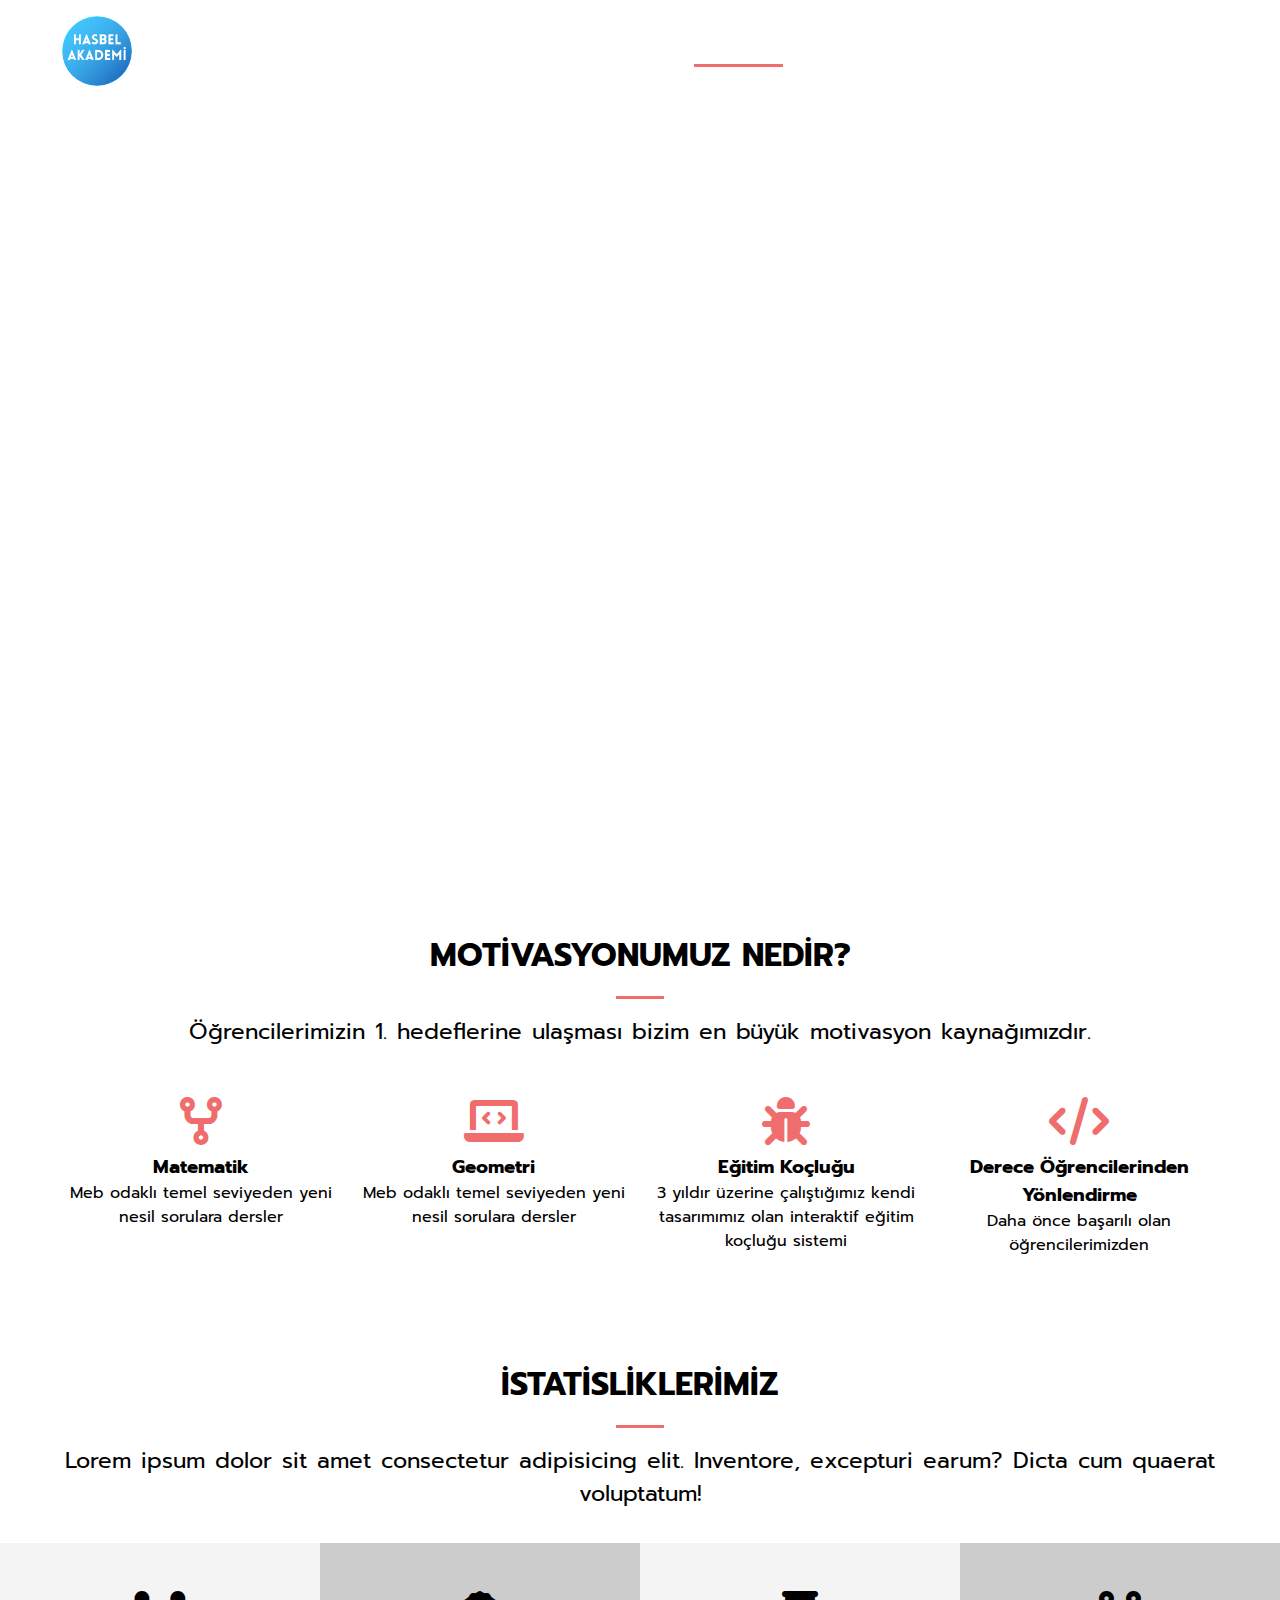
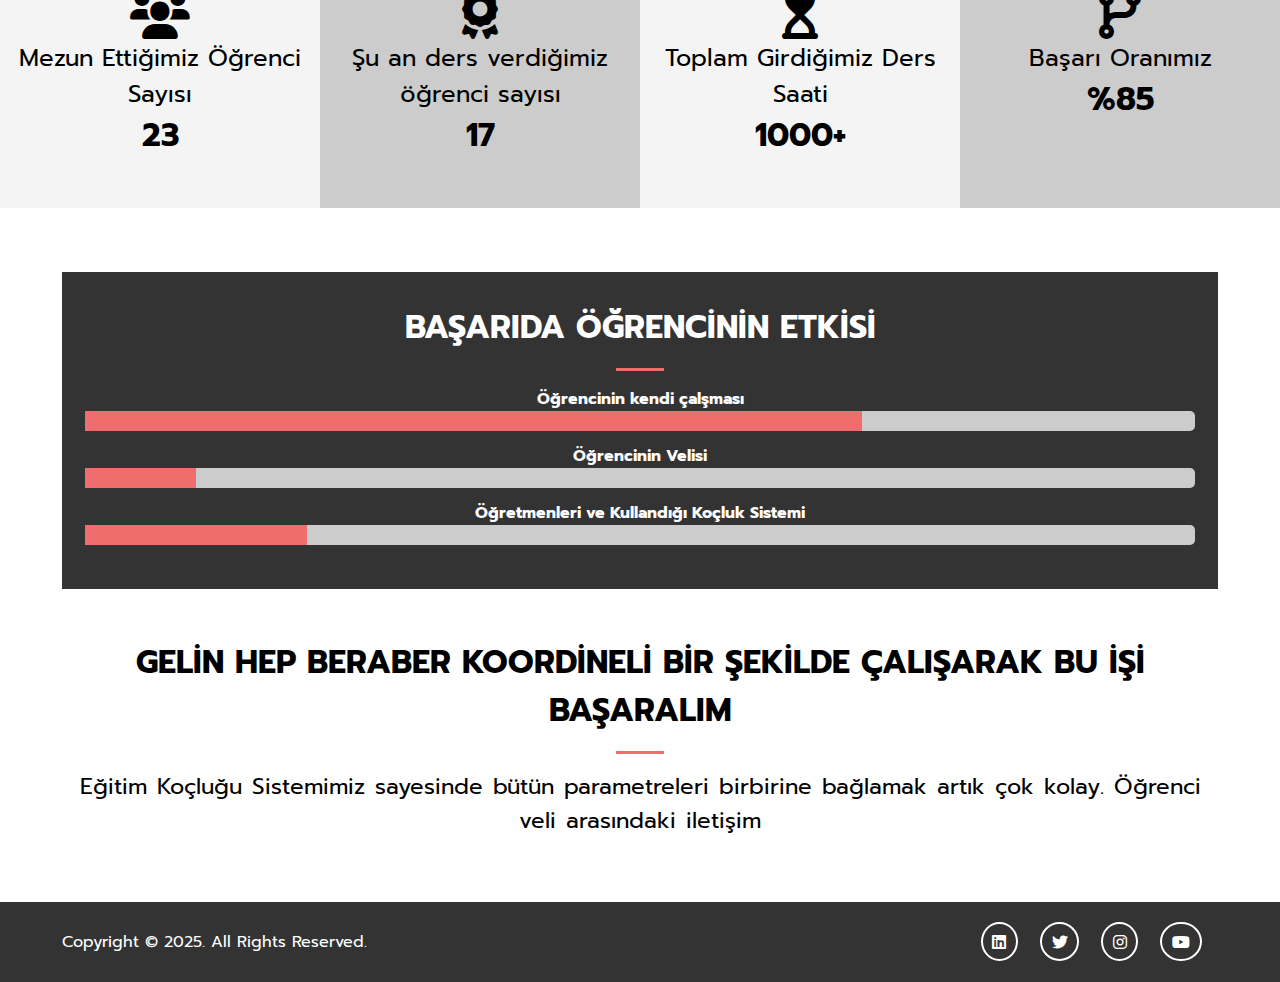
==== hasbel4/aydinsoftware521/index.html @ 7939b0c5 "Add files via upload" ====
<!DOCTYPE html>
<html lang="tr">
<head>
    <meta charset="UTF-8">
    <meta http-equiv="X-UA-Compatible" content="IE=edge">
    <meta name="viewport" content="width=device-width, initial-scale=1.0">
    <link href="https://fonts.googleapis.com/css2?family=Prompt&display=swap" rel="stylesheet">
    <link rel="stylesheet" href="https://cdnjs.cloudflare.com/ajax/libs/font-awesome/6.0.0/css/all.min.css" integrity="sha512-9usAa10IRO0HhonpyAIVpjrylPvoDwiPUiKdWk5t3PyolY1cOd4DSE0Ga+ri4AuTroPR5aQvXU9xC6qOPnzFeg==" crossorigin="anonymous" referrerpolicy="no-referrer" />
    <link
    rel="stylesheet"
    href="https://cdnjs.cloudflare.com/ajax/libs/animate.css/4.1.1/animate.min.css"
  />
    <link rel="stylesheet" href="css/main.css">
    <link rel="canonical" href="https://aydin.software/">
    <title>Hasbel</title>
    <!-- Global site tag (gtag.js) - Google Analytics -->
<script async src="https://www.googletagmanager.com/gtag/js?id=G-B89TX1SJYJ"></script>
<script>
  window.dataLayer = window.dataLayer || [];
  function gtag(){dataLayer.push(arguments);}
  gtag('js', new Date());

  gtag('config', 'G-B89TX1SJYJ');
</script>
</head>
<body>
    
    <!-- header -->
    <header id="header__home">
        <div class="container">
            <nav class="main-nav">
                <img style="background-color: rgba(255, 255, 255, 0.863); border-radius: 50%;"  src="img/enes.png" alt="" class="main-nav__logo">
                <ul class="main-nav__items">
                    <li><a href="index.html" class="active">ANA SAYFA</a></li>
                    <li><a href="about.html">HAKKIMIZDA</a></li>
                    <li><a href="projects.html">PAKETLERİMİZ</a></li>
                    <li><a href="contact.html">İLETİŞİM</a></li>
                </ul>
            </nav>
            <div  class="header-content" style="display: flex; flex-direction: column; justify-content: center; margin-top: 150px !important;">
                <section>
                    <h1 style="color: #fff;">We are Hasbel
                        <span 
                        class="typewrite" 
                        data-period="1000" 
                        data-type='["Matematik","Geometri","Birebir Mentörlük"]'></span>
                    </h1>
                </section>

            </div>
        </div>
    </header>

    <!-- section a -->
    <section id="home__a" class="text-center py-2">
        <div class="container">
            <h2 class="section-title">Motivasyonumuz nedir?</h2>
            <div class="border-bottom"></div>
            <p class="lead">
               Öğrencilerimizin 1. hedeflerine ulaşması bizim en büyük motivasyon kaynağımızdır.
            </p>
            <div class="skills my-3">
                <div>
                    <i class="fa-solid fa-code-fork fa-3x"></i>
                    <h3>Matematik</h3>
                    <p>Meb odaklı temel seviyeden yeni nesil sorulara dersler</p>
                </div>
                <div>
                    <i class="fa-solid fa-laptop-code fa-3x"></i>
                    <h3>Geometri</h3>
                    <p>Meb odaklı temel seviyeden yeni nesil sorulara dersler</p>
                </div>
                <div>
                    <i class="fa-solid fa-bug fa-3x"></i>
                    <h3>Eğitim Koçluğu</h3>
                    <p> 3 yıldır üzerine çalıştığımız kendi tasarımımız olan interaktif eğitim koçluğu sistemi </p>
                </div>
                <div>
                    <i class="fa-solid fa-code fa-3x"></i>
                    <h3>Derece Öğrencilerinden Yönlendirme</h3>
                    <p>Daha önce başarılı olan öğrencilerimizden</p>
                </div>
            </div>
        </div>
    </section>

    <!-- section b -->
    <section id="home__b" class="text-center py-2">
        <div class="container">
            <h2 class="section-title">İstatisliklerimiz</h2>
            <div class="border-bottom"></div>
            <p class="lead">
                Lorem ipsum dolor sit amet consectetur adipisicing elit. Inventore, excepturi earum? Dicta cum quaerat voluptatum!
            </p>
        </div>
        <div class="profile">
            <div>
                <ul>
                    <li><i class="fas fa-users fa-3x"></i></li>
                    <li class="title">Mezun Ettiğimiz Öğrenci Sayısı</li>
                    <li class="number">23</li>
                </ul>
            </div>
            <div>
                <ul>
                    <li><i class="fas fa-award fa-3x"></i></li>
                    <li class="title">Şu an ders verdiğimiz öğrenci sayısı</li>
                    <li class="number">17</li>
                </ul>
            </div>
            <div>
                <ul>
                    <li><i class="fas fa-hourglass-start fa-3x"></i></li>
                    <li class="title">Toplam Girdiğimiz Ders Saati</li>
                    <li class="number">1000+</li>
                </ul>
            </div>
            <div>
                <ul>
                    <li><i class="fas fa-code-branch fa-3x"></i></li>
                    <li class="title">Başarı Oranımız</li>
                    <li class="number">%85</li>
                </ul>
            </div>
        </div>
    </section>

    <!-- section c -->
    <section id="home__c" class="text-center py-2">
        <div class="container">
            
            <section id="about-b" class="bg-dark py-2">
                <div class="container">
                    <h2 class="section-title">Başarıda öğrencinin etkisi</h2>
                    <div class="border-bottom"></div>
                    <div id="progress-bars">
                        <h4>Öğrencinin kendi çalşması</h4>
                        <div class="progress">
                            <div style="width: 70%;"></div>
                        </div>
                        <h4>Öğrencinin Velisi</h4>
                        <div class="progress">
                            <div style="width: 10%;"></div>
                        </div>
                    
                        <h4>Öğretmenleri ve Kullandığı Koçluk Sistemi</h4>
                        <div class="progress">
                            <div style="width: 20%;"></div>
                        </div>
                    </div>
        
                </div>
            </section>
            <h2 class="section-title" style="margin-top: 50px;" >Gelin hep beraber koordineli bir şekilde çalışarak bu işi başaralım</h2>
            <div class="border-bottom"></div>
            <p class="lead">Eğitim Koçluğu Sistemimiz sayesinde bütün parametreleri birbirine bağlamak artık çok kolay. Öğrenci veli arasındaki iletişim</p>
        
        </div>
    </section>

    <footer id="main-footer">
        <div class="footer-content container">
            <p>Copyright &copy; 2025. All Rights Reserved.</p>

            <div class="social">
                <i class="fab fa-linkedin"> <a href="https://www.linkedin.com/in/hasan-hikmet-aydin-aydinsoftware/"></a></i>
                <i class="fab fa-twitter"></i>
                <i class="fab fa-instagram"><a href=""></a></i>
                <i class="fab fa-youtube"></i>
            </div>
        </div>
    </footer>

    <script src="js/jquery.min.js"></script>
    <script src="js/type-writer.js"></script>
</body>
</html>
---- hasbel4/aydinsoftware521/css/main.css ----
.container {
    max-width: 1200px;
    padding: 0 1.4rem;
    margin: auto;
}
.btn-primary, .btn-light, .btn-dark {
    display: inline-block;
    padding: .7rem 2rem;
    transition: all .5s;
    border: none;
    cursor: pointer;
}
.btn-primary {
    color: #333;
    background-color: #EF6D6D;
}
.btn-light {
    color: #333;
    background-color: #f4f4f4;
}
.btn-dark {
    color: #fff;
    background-color: #333;
}
button[class^='btn-']:hover, a[class^='btn-']:hover, input[class^='btn-']:hover {
    background-color: #EF6D6D;
}
.bg-dark {
    background-color: #333;
}
.bg-primary {
    background-color: #EF6D6D;
}
.bg-light {
    background-color: #f4f4f4;
}
.py-1 {
    padding: 1rem 0;
}
.py-2 {
    padding: 2rem 0;
}
.py-3 {
    padding: 3rem 0;
}
.py-4 {
    padding: 4rem 0;
}
.my-1 {
    margin: 1rem 0;
}
.my-2 {
    margin: 2rem 0;
}
.my-3 {
    margin: 3rem 0;
}
.my-4 {
    margin: 4rem 0;
}
.text-center {
    text-align: center;
}
.section-title {
    font-size: 2rem;
    padding-bottom: 1rem;
    text-transform: uppercase;
    text-align: center;
}
.border-bottom {
    height: 3px;
    width: 3rem;
    background-color: #EF6D6D;
    margin: 0 auto 1rem auto;
}
.lead {
    font-size: 1.4rem;
    margin-bottom: 2rem;
    word-spacing: 2px;
}
* {
    margin: 0;
    padding: 0;
    box-sizing: border-box;
}
body {
    background-color: #fff;
    font-family: 'Prompt',  sans-serif;
    line-height: 1.5;
}
a {
    text-decoration: none;
    color: #333;
}
ul {
    list-style: none;
}
img {
    width: 100%}
.main-nav {
    display: flex;
    justify-content: space-between;
    padding-top: 1rem;
}
.main-nav__logo {
    width: 70px;
    height: 70px;
}
.main-nav__items {
    display: flex;
}
.main-nav__items li {
    padding: 1rem 1.5rem;
}
.main-nav__items li a {
    text-decoration: none;
    color: #fff;
    text-transform: uppercase;
    border-bottom: 3px transparent solid;
    padding-bottom: .5rem;
    transition: border-color .5s;
}
.main-nav__items li a:hover {
    border-color: #ccc;
}
.main-nav__items li a.active {
    border-color: #EF6D6D;
}
#header__home {
    background: url("../img/bh7.jpg") no-repeat center right/cover;
    height: 100vh;
    color: #fff;
}
#header__home .header-content {
    text-align: center;
    margin-top: 150px;}
#header__home h1 {
    font-size: 4rem;
    line-height: 1.2;
}
#header__home .typewrite {
    display: block;
}
#header__inner {
    background: url("../img/space2.jpeg") no-repeat 40% 20%/cover;
    height: 5.5rem;
    border-bottom: 3px solid #EF6D6D;
}
#home__a .skills {
    display: grid;
    grid-template-columns: repeat(4,  1fr);
    gap: 1rem;
    margin-bottom: 2.5rem;
}
#home__a .skills i {
    color: #EF6D6D;
    padding-bottom: .5rem;
}
#home__b .profile {
    display: grid;
    grid-template-columns: repeat(4,  1fr);
}
#home__b .profile li.title {
    font-size: 1.5rem;
}
#home__b .profile li.number {
    font-size: 2rem;
    font-weight: bold;
}
#home__b .profile div {
    padding: 3rem 0;
}
#home__b .profile div:nth-child(odd) {
    background-color: #f4f4f4;
}
#home__b .profile div:nth-child(even) {
    background-color: #ccc;
}
#home__c .process {
    display: grid;
    grid-template-columns: repeat(4,  1fr);
    gap: 1.5rem;
    text-align: center;
}
#home__c .process__step {
    position: absolute;
    top: 0;
    right: 0;
    font-size: 25px;
    background: #EF6D6D;
    border-radius: 50%;
    line-height: 15px;
    padding: 1rem;
    transition: all 1s;
}
#home__c .process__icon {
    position: relative;
    width: 125px;
    height: 125px;
    border-radius: 50%;
    background: #333;
    color: #fff;
    padding: 2rem;
    text-align: center;
}
#home__c .process__icon:hover {
    background: #EF6D6D;
}
#home__c .process__icon:hover .process__step {
    background-color: #333;
}
#about-a .info {
    display: grid;
    grid-template-columns: 1fr 2fr;
    gap: 1.2rem;
}
#about-a .info__image {
    border: 1px solid #f4f4f4;
    padding: .5rem;
    border-radius: 3px;
}
#about-a .info__bio {
    border: 1px solid #f4f4f4;
    padding: .8rem;
}
#about-b {
    color: #fff;
}
#about-b .progress {
    height: 20px;
    background-color: #ccc;
    border-radius: 5px;
    margin-bottom: .8rem;
}
#about-b .progress div {
    height: 100%;
    text-align: center;
    background-color: #EF6D6D;
}
#about-c .about-logos {
    display: grid;
    grid-template-columns: repeat(4,  1fr);
    gap: 2rem;
    align-items: center;
}
#about-c .about-logos img {
    width: 70%}
#about-d .references ul {
    list-style: none;
    margin-top: 1rem;
    display: flex;
    align-items: center;
}
#about-d .references p {
    border: 1px solid #ccc;
    border-radius: 5px;
    padding: .5rem;
}
#about-d .references img {
    width: 50px;
    height: 50px;
    border-radius: 50%;
    padding-right: .5rem;
}
#main-footer {
    background: #333;
    color: #fff;
    height: 5rem;
}
#main-footer .footer-content {
    display: flex;
    justify-content: space-between;
    align-items: center;
    height: 5rem;
}
#main-footer .footer-content .social .fab {
    margin-right: 1rem;
    border: 2px solid #fff;
    border-radius: 50%;
    text-align: center;
    padding: 0.6rem;
    transition: all .6s;
}
#main-footer .footer-content .social .fab:hover {
    background: #EF6D6D;
    cursor: pointer;
}
.items {
    display: grid;
    grid-template-columns: repeat(3,  1fr);
    gap: 1rem;
    box-shadow: rgba(149, 154, 145, 0.2) 0px 8px 24px;
}
.items .item {
    position: relative;
    background-color: #f4f4f4;
    overflow: hidden;
}
.items .item::after {
    content: '';
    position: absolute;
    display: block;
    background-color: #EF6D6D;
    opacity: .8;
    top: 0;
    left: 0;
    width: 100%;
    height: 100%;
    transform: translateX(-120%) translateY(-120%) rotate(45deg);
    transition: transform 1s cubic-bezier(0.175,  0.885,  0.32,  1.275);
}
.items .item:hover::after {
    transform: scale(2) translateX(-50%) translateY(-50%) rotate(45deg);
}
#contact-a .form-fields {
    display: grid;
    grid-template-areas: 'name email' 'subject phone' 'message message' 'button button';
    gap: 1rem;
    margin-bottom: 1rem;
}
#contact-a .form-fields .name {
    grid-area: name;
}
#contact-a .form-fields .email {
    grid-area: email;
}
#contact-a .form-fields .phone {
    grid-area: phone;
}
#contact-a .form-fields .subject {
    grid-area: subject;
}
#contact-a .form-fields .message {
    grid-area: message;
    height: 180px;
}
#contact-a .form-fields .btn-dark {
    grid-area: button;
}
#contact-a .form-fields .input {
    padding: .5rem 1rem;
}
#contact-b .contact-info {
    display: grid;
    grid-template-columns: repeat(3,  1fr);
    text-align: center;
    color: #fff;
}
@media (max-width: 768px) {
    #header__home {
    height: 30rem;
}
#header__home .header-content {
    padding-top: 7rem;
}
#header__home .header-content h1 {
    font-size: 2.6rem;
}
#home__a .skills, #home__b .profile, #home__c .process, .items {
    grid-template-columns: repeat(2,  1fr);
}
}@media (max-width: 576px) {
    #home__a .skills div {
    border-bottom: 1px #f4f4f4 solid;
    padding-bottom: 1rem;
}
#home__a .skills div:last-child {
    border: none;
    padding-bottom: 0;
}
.lead {
    font-size: 1rem;
    margin-bottom: 1.2rem;
    word-spacing: 1px;
}
#header__home {
    height: 10rem;
    border-radius: 2px solid #EF6D6D;
    background-position: 20% 30%}
#header__home .header-content {
    display: none;
}
#header__inner {
    height: 10rem;
}
.main-nav {
    flex-direction: column;
    align-items: center;
}
.main-nav li {
    padding: 1rem;
}
#home__a .skills, #home__b .profile, #home__c .process, .items, #contact-b .contact-info {
    grid-template-columns: 1fr;
}
#main-footer {
    height: 7rem;
}
#main-footer .footer-content {
    flex-direction: column;
    padding: 1rem;
    height: 5rem;
}
#main-footer .footer-content .social {
    padding-top: 1rem;
}
#about-a .info {
    grid-template-columns: 1fr;
}
#about-c {
    display: none;
}
#contact-a .form-fields {
    grid-template-areas: 'name' 'email' 'subject' 'phone' 'message' 'button'}
#contact-b div {
    margin-bottom: 1rem;
    padding-bottom: 1rem;
    border-bottom: 1px dashed #fff;
}



}
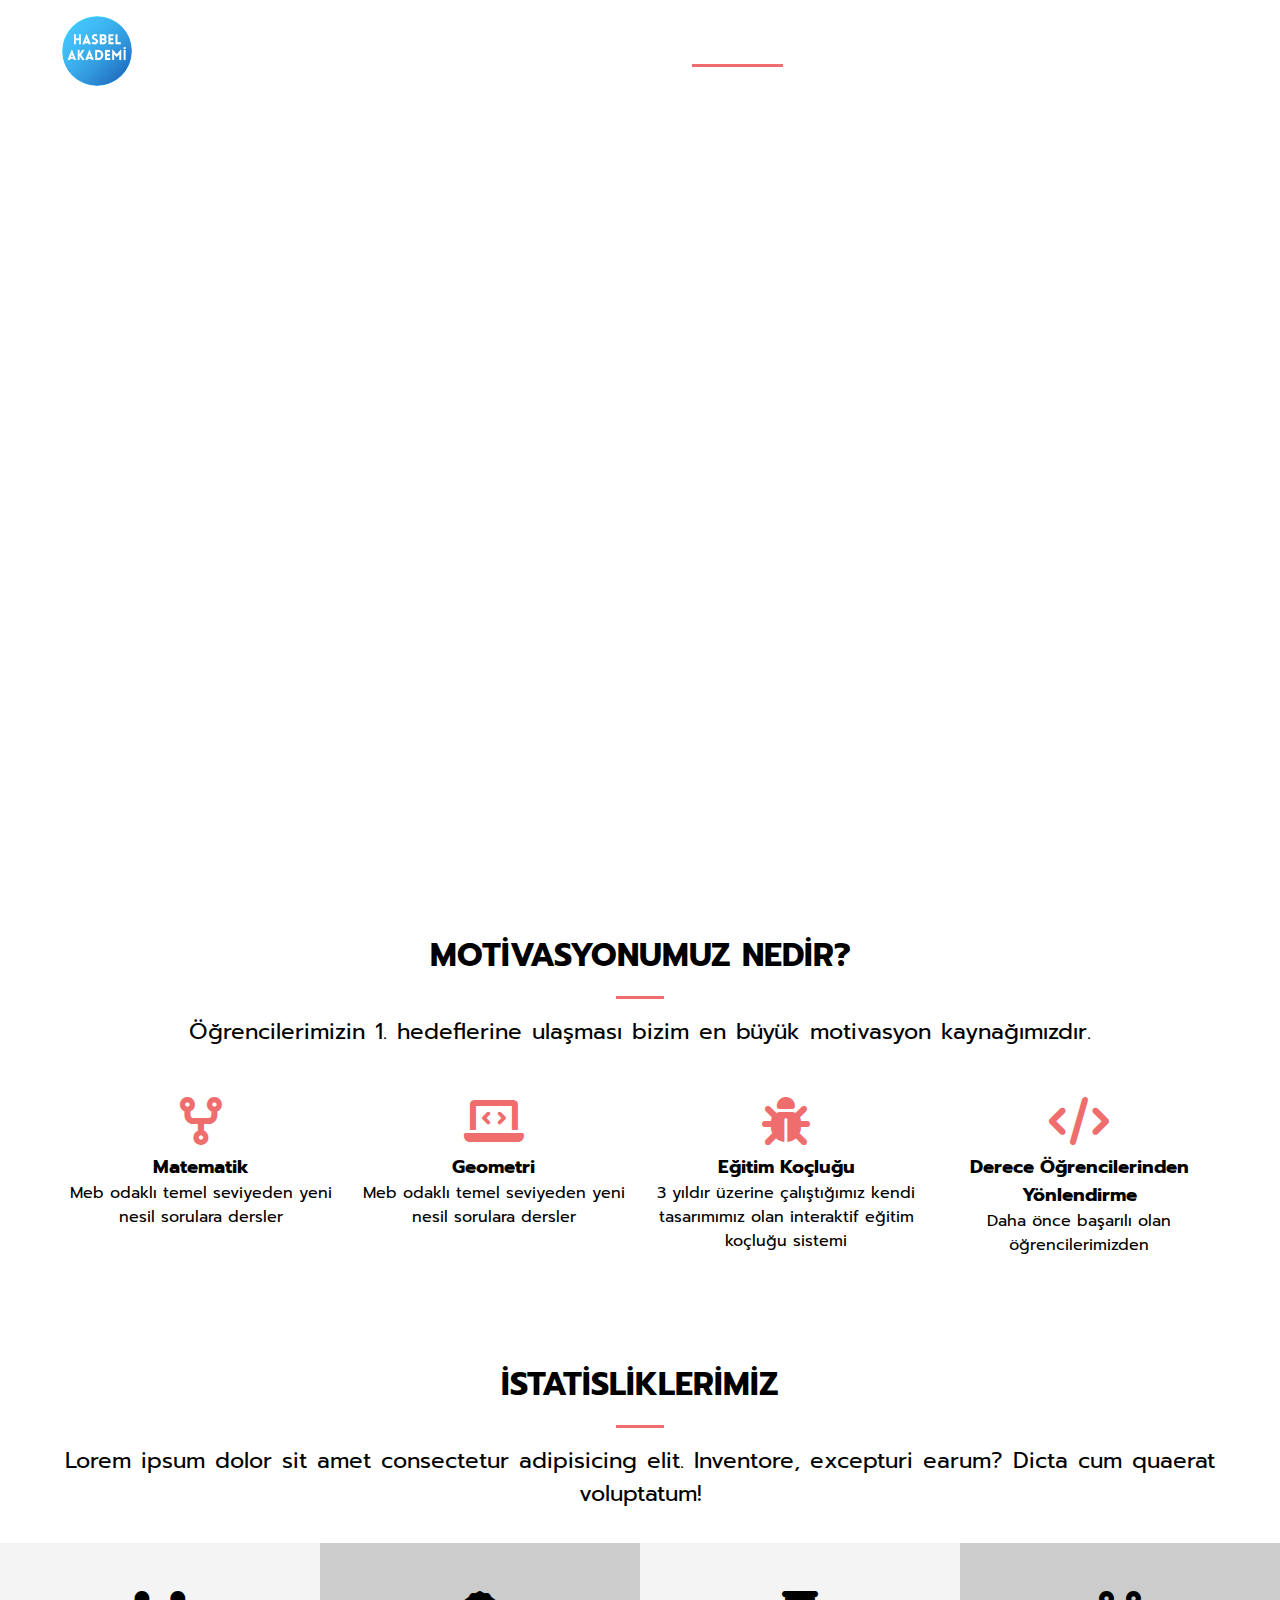
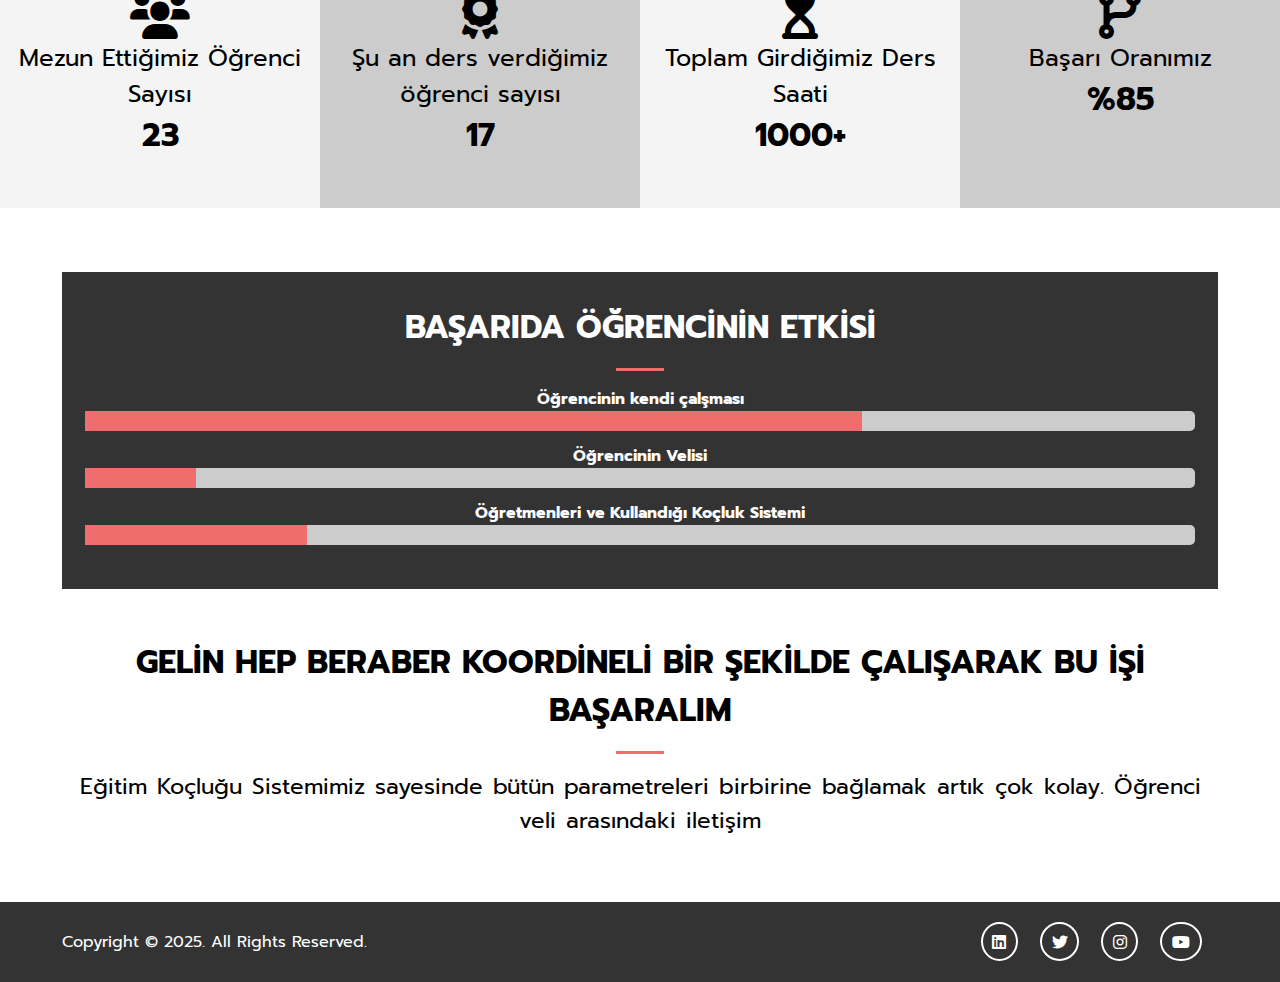
==== commit 33a0dcc9: "ana sayfa" ====
--- a/hasbel4/aydinsoftware521/index.html
+++ b/hasbel4/aydinsoftware521/index.html
@@ -31,7 +31,7 @@
             <nav class="main-nav">
                 <img style="background-color: rgba(255, 255, 255, 0.863); border-radius: 50%;"  src="img/enes.png" alt="" class="main-nav__logo">
                 <ul class="main-nav__items">
-                    <li><a href="index.html" class="active">ANA SAYFA</a></li>
+                    <li><a href="index.html" class="active">Home Page</a></li>
                     <li><a href="about.html">HAKKIMIZDA</a></li>
                     <li><a href="projects.html">PAKETLERİMİZ</a></li>
                     <li><a href="contact.html">İLETİŞİM</a></li>
@@ -174,4 +174,4 @@
     <script src="js/jquery.min.js"></script>
     <script src="js/type-writer.js"></script>
 </body>
-</html>+</html>
